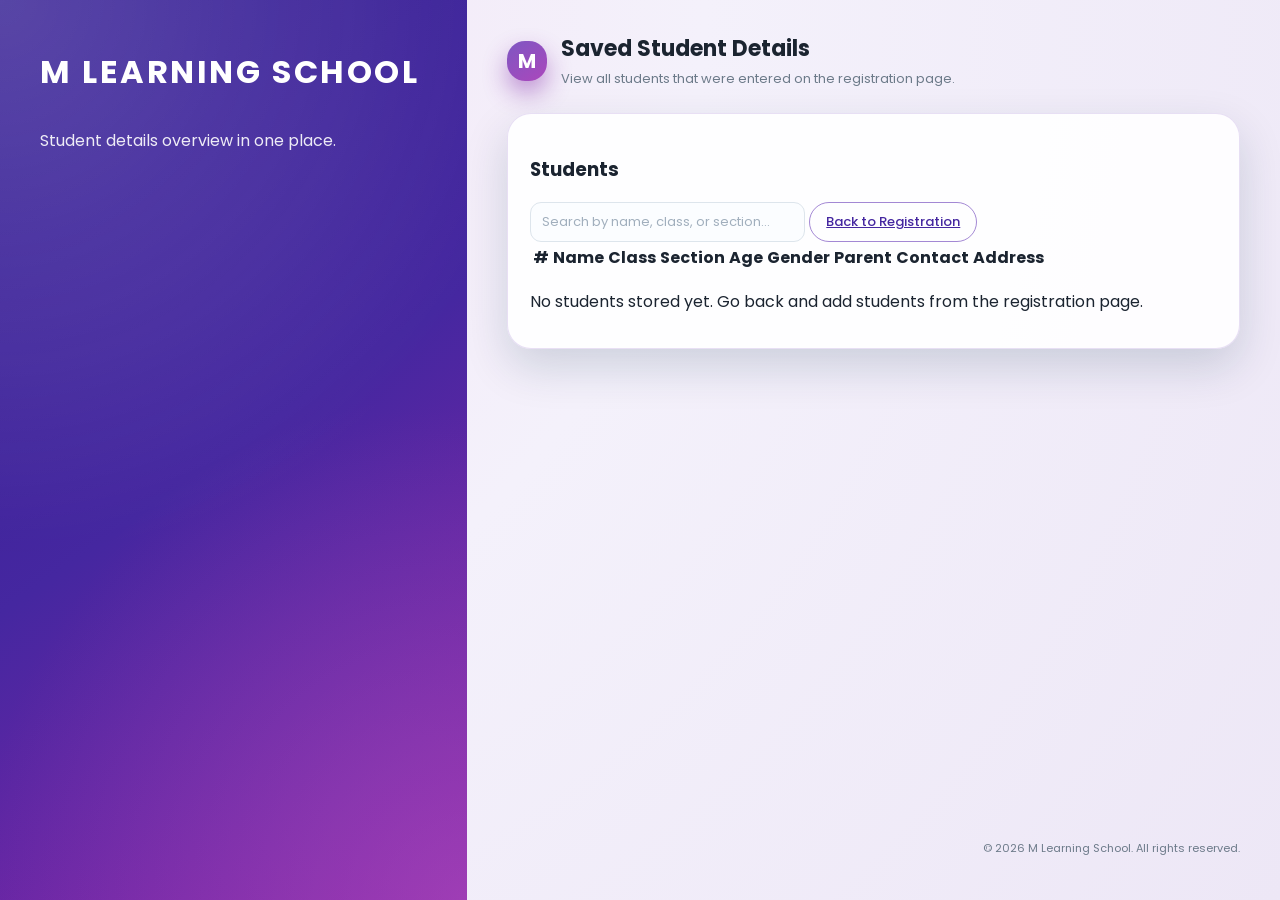
==== details.html @ e36ce745 "first commit" ====
<!DOCTYPE html>
<html lang="en">
<head>
  <meta charset="UTF-8" />
  <meta name="viewport" content="width=device-width, initial-scale=1.0" />
  <title>M Learning School - Student Details</title>
  <link rel="stylesheet" href="styles.css" />
  <link rel="preconnect" href="https://fonts.googleapis.com" />
  <link rel="preconnect" href="https://fonts.gstatic.com" crossorigin />
  <link href="https://fonts.googleapis.com/css2?family=Poppins:wght@300;400;500;600;700&display=swap" rel="stylesheet" />
</head>
<body>
  <div class="page">
    <aside class="hero-panel">
      <div class="hero-overlay"></div>
      <div class="hero-content">
        <h1 class="school-name">M Learning School</h1>
        <p class="tagline">Student details overview in one place.</p>
      </div>
    </aside>

    <main class="content">
      <header class="top-bar">
        <div class="logo-mark">M</div>
        <div class="top-text">
          <h2>Saved Student Details</h2>
          <p>View all students that were entered on the registration page.</p>
        </div>
      </header>

      <section class="card layout">
        <div class="table-section">
          <div class="table-header">
            <h3>Students</h3>
            <div class="table-actions">
              <input type="search" id="searchInput" placeholder="Search by name, class, or section..." />
              <a href="index.html" class="btn btn-outline">Back to Registration</a>
            </div>
          </div>

          <div class="table-wrapper">
            <table>
              <thead>
                <tr>
                  <th>#</th>
                  <th>Name</th>
                  <th>Class</th>
                  <th>Section</th>
                  <th>Age</th>
                  <th>Gender</th>
                  <th>Parent</th>
                  <th>Contact</th>
                  <th>Address</th>
                </tr>
              </thead>
              <tbody id="studentsBody">
                <!-- Filled by script -->
              </tbody>
            </table>

            <div class="empty-state" id="emptyState">
              <p>No students stored yet. Go back and add students from the registration page.</p>
            </div>
          </div>
        </div>
      </section>

      <footer class="footer">
        <p>© <span id="year"></span> M Learning School. All rights reserved.</p>
      </footer>
    </main>
  </div>

  <script src="details.js"></script>
</body>
</html>
---- styles.css ----
:root {
  --teal: #7e57c2;
  --teal-dark: #4527a0;
  --teal-soft: #ede7f6;
  --green: #ba68c8;
  --green-soft: #f3e5f5;
  --bg: #f4f7fb;
  --card-bg: #ffffff;
  --border-subtle: #dde5ec;
  --text-main: #1b2430;
  --text-muted: #6c7a89;
  --danger: #e74c3c;
  --shadow-soft: 0 18px 45px rgba(9, 45, 66, 0.16);
  --radius-lg: 24px;
  --radius-md: 14px;
  --radius-pill: 999px;
}

*,
*::before,
*::after {
  box-sizing: border-box;
}

body {
  margin: 0;
  font-family: "Poppins", system-ui, -apple-system, BlinkMacSystemFont, "Segoe UI", sans-serif;
  background: radial-gradient(circle at top left, #f3e5f5 0, #f4f1fb 45%, #ede7f6 100%);
  color: var(--text-main);
}

.page {
  min-height: 100vh;
  display: grid;
  grid-template-columns: minmax(0, 1.15fr) minmax(0, 2fr);
}

@media (max-width: 1024px) {
  .page {
    grid-template-columns: 1fr;
  }

  .hero-panel {
    display: none;
  }
}

.hero-panel {
  position: relative;
  padding: 48px 40px;
  background: linear-gradient(145deg, #311b92, var(--teal-dark), #8e24aa);
  color: #ffffff;
  overflow: hidden;
}

.hero-overlay {
  position: absolute;
  inset: 0;
  background: radial-gradient(circle at top left, rgba(255, 255, 255, 0.2), transparent 55%),
    radial-gradient(circle at bottom right, rgba(186, 104, 200, 0.4), transparent 50%);
  opacity: 0.95;
}

.hero-content {
  position: relative;
  z-index: 1;
  display: flex;
  flex-direction: column;
  gap: 32px;
  height: 100%;
}

.school-name {
  font-size: 32px;
  font-weight: 700;
  letter-spacing: 0.08em;
  text-transform: uppercase;
  margin: 0;
}

.tagline {
  margin: 0;
  font-size: 16px;
  max-width: 320px;
  color: rgba(255, 255, 255, 0.9);
}

.hero-stats {
  display: grid;
  grid-template-columns: repeat(3, minmax(0, 1fr));
  gap: 16px;
  margin-top: 12px;
}

.stat-card {
  padding: 14px 16px;
  border-radius: 18px;
  background: rgba(0, 0, 0, 0.08);
  border: 1px solid rgba(255, 255, 255, 0.18);
  backdrop-filter: blur(22px);
}

.stat-number {
  display: block;
  font-size: 20px;
  font-weight: 600;
}

.stat-label {
  font-size: 12px;
  opacity: 0.85;
}

.hero-illustration {
  margin-top: auto;
  position: relative;
  align-self: center;
}

.hero-illustration img {
  width: 320px;
  max-width: 100%;
  border-radius: 28px;
  box-shadow: 0 26px 60px rgba(0, 0, 0, 0.4);
  border: 4px solid rgba(224, 247, 250, 0.9);
  display: block;
}

.circle {
  position: absolute;
  border-radius: 50%;
  mix-blend-mode: screen;
  filter: blur(2px);
}

.circle-lg {
  width: 220px;
  height: 220px;
  background: radial-gradient(circle, rgba(0, 151, 167, 0.7), transparent 70%);
  top: -40px;
  left: -60px;
}

.circle-md {
  width: 160px;
  height: 160px;
  background: radial-gradient(circle, rgba(46, 204, 113, 0.6), transparent 70%);
  bottom: -20px;
  right: -30px;
}

.circle-sm {
  width: 80px;
  height: 80px;
  background: radial-gradient(circle, rgba(255, 255, 255, 0.9), transparent 70%);
  bottom: 60px;
  left: -20px;
}

.content {
  padding: 32px 40px;
  display: flex;
  flex-direction: column;
  gap: 24px;
}

@media (max-width: 768px) {
  .content {
    padding: 24px 18px 32px;
  }
}

.top-bar {
  display: flex;
  align-items: center;
  gap: 14px;
}

.logo-mark {
  width: 40px;
  height: 40px;
  border-radius: 18px;
  background: linear-gradient(145deg, #7e57c2, #ab47bc);
  display: flex;
  align-items: center;
  justify-content: center;
  color: white;
  font-weight: 700;
  font-size: 20px;
  box-shadow: 0 12px 24px rgba(123, 31, 162, 0.45);
}

.top-text h2 {
  margin: 0 0 4px;
  font-size: 22px;
}

.top-text p {
  margin: 0;
  font-size: 13px;
  color: var(--text-muted);
}

.card.layout {
  display: grid;
  grid-template-columns: minmax(0, 1.05fr);
  gap: 20px;
  background: rgba(255, 255, 255, 0.9);
  border-radius: var(--radius-lg);
  padding: 22px 22px 18px;
  box-shadow: var(--shadow-soft);
  border: 1px solid rgba(126, 87, 194, 0.18);
}

@media (max-width: 1024px) {
  .card.layout {
    grid-template-columns: 1fr;
  }
}

.form-section {
  display: flex;
  flex-direction: column;
  gap: 12px;
}

.form-section h3 {
  margin: 0;
  font-size: 18px;
}

.section-subtitle {
  margin: 0;
  font-size: 13px;
  color: var(--text-muted);
}

.form-grid {
  margin-top: 12px;
  display: grid;
  grid-template-columns: repeat(2, minmax(0, 1fr));
  gap: 12px 14px;
}

.field {
  display: flex;
  flex-direction: column;
  gap: 6px;
}

.field.full-width {
  grid-column: 1 / -1;
}

label {
  font-size: 13px;
  font-weight: 500;
  color: var(--text-main);
}

input,
select,
textarea {
  font-family: inherit;
  font-size: 13px;
  padding: 9px 11px;
  border-radius: 11px;
  border: 1px solid var(--border-subtle);
  background: #fbfdff;
  color: var(--text-main);
  outline: none;
  transition: border 0.16s ease, box-shadow 0.16s ease, background-color 0.16s ease, transform 0.06s ease;
}

input::placeholder,
textarea::placeholder {
  color: #a1afbd;
}

input:focus,
select:focus,
textarea:focus {
  border-color: var(--teal);
  box-shadow: 0 0 0 1px rgba(126, 87, 194, 0.6);
  background: #ffffff;
  transform: translateY(-1px);
}

textarea {
  resize: vertical;
  min-height: 60px;
}

.form-actions {
  margin-top: 14px;
  display: flex;
  justify-content: flex-end;
  gap: 8px;
}

.btn {
  font-family: inherit;
  font-size: 13px;
  font-weight: 500;
  padding: 9px 16px;
  border-radius: var(--radius-pill);
  border: none;
  cursor: pointer;
  display: inline-flex;
  align-items: center;
  gap: 6px;
  transition: background 0.18s ease, color 0.18s ease, box-shadow 0.18s ease, transform 0.06s ease, border-color 0.18s ease;
}

.btn-primary {
  background: linear-gradient(135deg, #7e57c2, #ab47bc);
  color: #ffffff;
  box-shadow: 0 10px 22px rgba(123, 31, 162, 0.4);
}

.btn-primary:hover {
  transform: translateY(-1px);
  box-shadow: 0 16px 30px rgba(123, 31, 162, 0.45);
}

.btn-primary:active {
  transform: translateY(0);
  box-shadow: 0 8px 18px rgba(123, 31, 162, 0.38);
}

.btn-ghost {
  background: transparent;
  color: var(--text-muted);
  border: 1px solid rgba(0, 0, 0, 0.05);
}

.btn-ghost:hover {
  background: #f4f7fb;
}

.btn-outline {
  background: transparent;
  color: var(--teal-dark);
  border: 1px solid rgba(126, 87, 194, 0.7);
}

.btn-outline:hover {
  background: var(--teal-soft);
}

.status-message {
  min-height: 18px;
  font-size: 12px;
  margin: 4px 2px 0;
  color: var(--text-muted);
}

.status-message.success {
  color: var(--green);
}

.status-message.error {
  color: var(--danger);
}

.details-link-wrapper {
  margin-top: 12px;
  display: flex;
  justify-content: flex-end;
}

.details-link {
  text-decoration: none;
}

.footer {
  margin-top: auto;
  font-size: 11px;
  color: var(--text-muted);
  text-align: right;
}
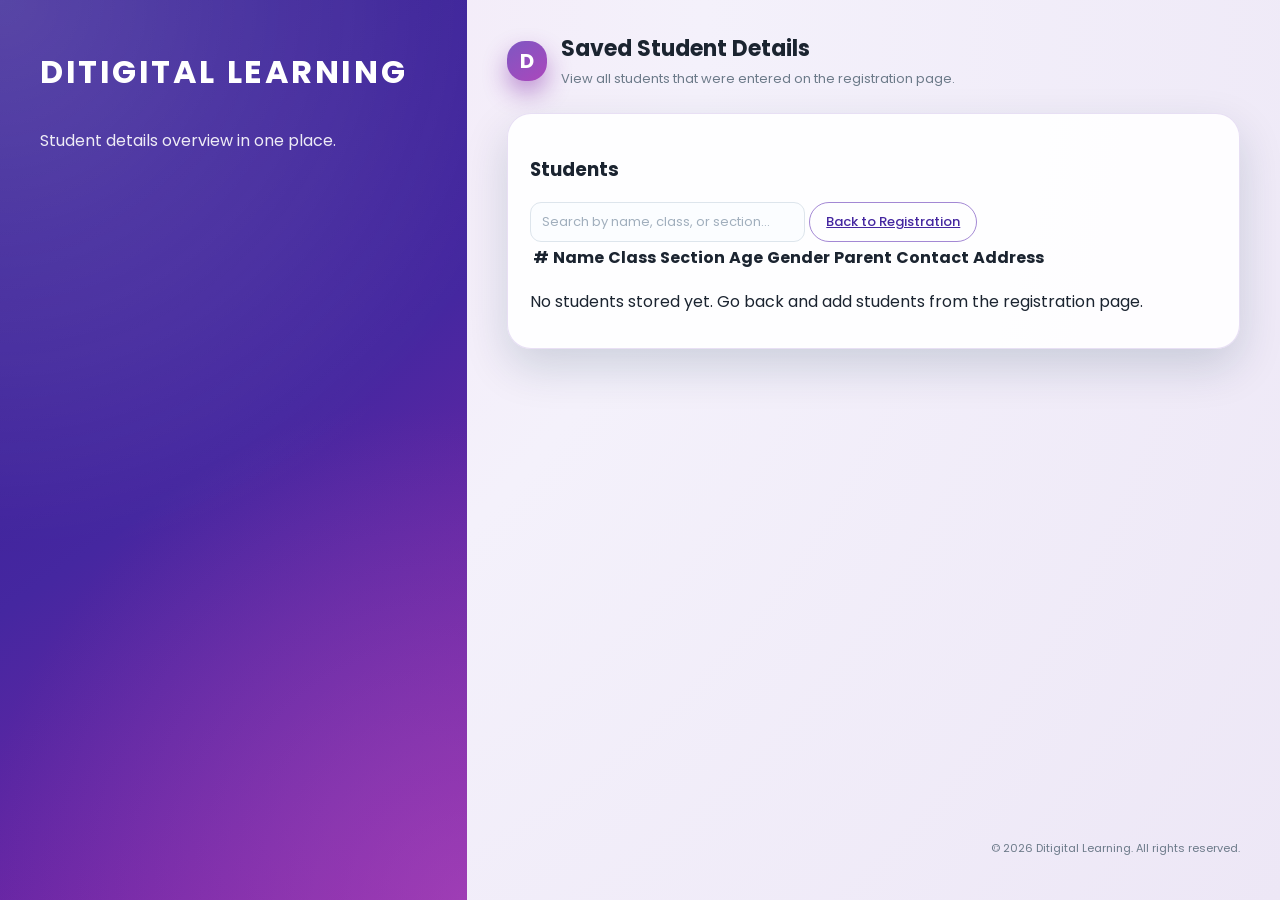
==== commit 086bd0c9: "updated name" ====
--- a/details.html
+++ b/details.html
@@ -3,7 +3,7 @@
 <head>
   <meta charset="UTF-8" />
   <meta name="viewport" content="width=device-width, initial-scale=1.0" />
-  <title>M Learning School - Student Details</title>
+  <title>Ditigital Learning - Student Details</title>
   <link rel="stylesheet" href="styles.css" />
   <link rel="preconnect" href="https://fonts.googleapis.com" />
   <link rel="preconnect" href="https://fonts.gstatic.com" crossorigin />
@@ -14,14 +14,14 @@
     <aside class="hero-panel">
       <div class="hero-overlay"></div>
       <div class="hero-content">
-        <h1 class="school-name">M Learning School</h1>
+        <h1 class="school-name">Ditigital Learning</h1>
         <p class="tagline">Student details overview in one place.</p>
       </div>
     </aside>
 
     <main class="content">
       <header class="top-bar">
-        <div class="logo-mark">M</div>
+        <div class="logo-mark">D</div>
         <div class="top-text">
           <h2>Saved Student Details</h2>
           <p>View all students that were entered on the registration page.</p>
@@ -66,7 +66,7 @@
       </section>
 
       <footer class="footer">
-        <p>© <span id="year"></span> M Learning School. All rights reserved.</p>
+        <p>© <span id="year"></span> Ditigital Learning. All rights reserved.</p>
       </footer>
     </main>
   </div>
